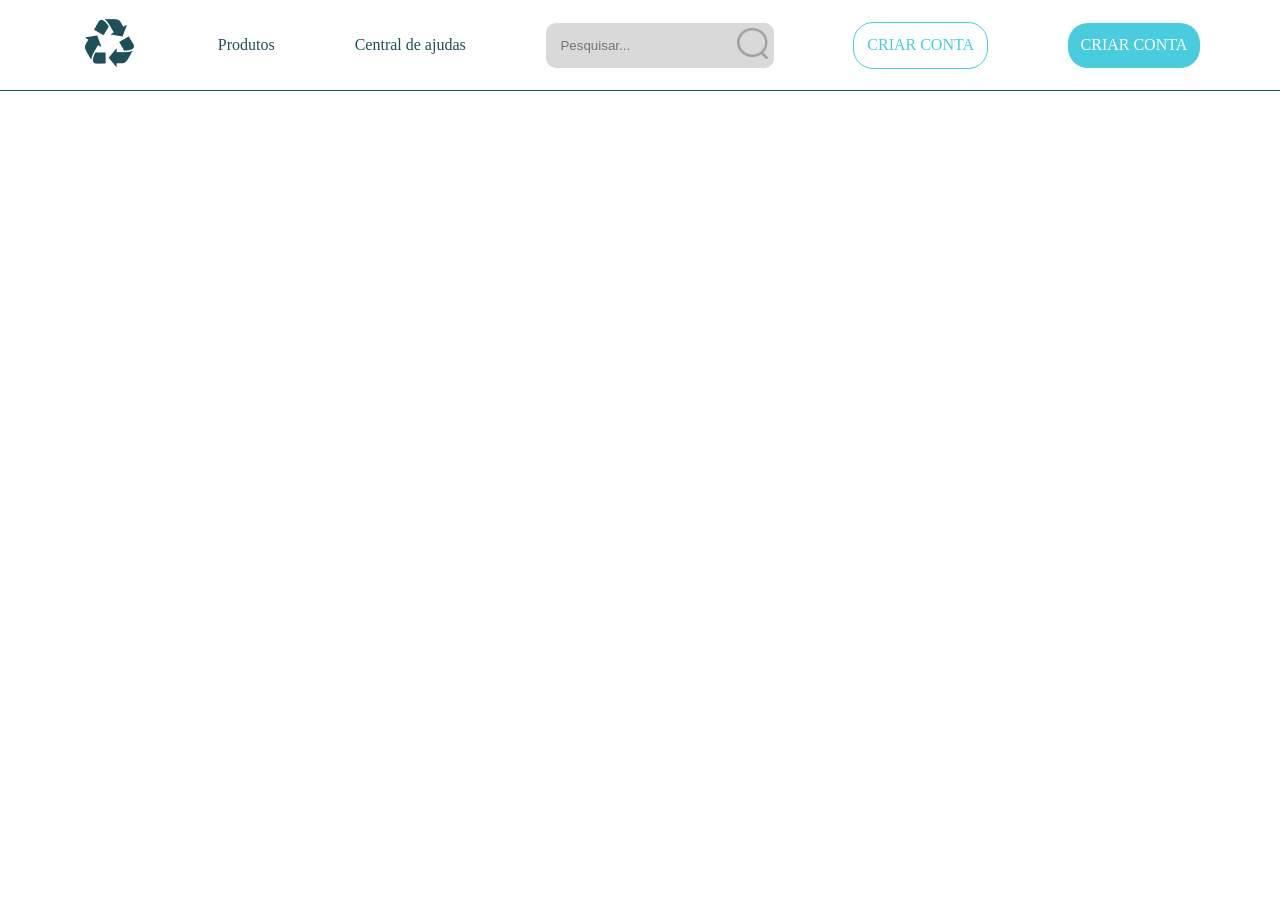
==== index.html @ 84616936 "header" ====
<!DOCTYPE html>
<html lang="pt-br">
<head>
    <meta charset="UTF-8">
    <meta name="viewport" content="width=device-width, initial-scale=1.0">
    <link rel="stylesheet" href="style.css">
    <title>Login</title>
</head>
<body>
    <header>
        <img src="/imgs/logo.png" alt="">
        
        <a href="">Produtos</a>
        
        <a href="">Central de ajudas</a>
        
        <div id="search_bar">
            <input type="text" placeholder="Pesquisar...">

            <button id="btn_search">
                <img src="/imgs/search_icon.png" alt="">
            </button>

        </div>

        <a href="" id="btn_register">CRIAR CONTA</a>

        <a href="" id="btn_login">CRIAR CONTA</a>

    </header>

</body>
</html>
---- style.css ----
*{
    margin: 0;
}

header{
    display: flex;
    width: 100%;
    height: 10vh;
    justify-content: space-evenly;
    align-items: center;
    border-bottom: 1px solid #1D5057;
}

header a{
    text-decoration: none;
    color: #1D5057;
}

#search_bar{
    display: flex;
    align-items: center;
    border: none;
    border-radius: 10px;
    background-color: #D9D9D9;
    color: #9E9E9E;
    height: 5vh;
    min-width: 5vw;
}

#search_bar input{
    background-color: transparent;
    min-width: 5vw;
    border: none;
    margin-left: 0.8rem;
}

#btn_search{
    height: 100%;
    border: none;
    border-radius: 10px;
    background-color: #D9D9D9;
    cursor: pointer;
}

#btn_search:hover{
    background-color: #9e9e9e49;
}

#btn_search img{
    height: 70%;
}

#btn_register{
    display: flex;
    align-items: center;
    border: 1px solid #49CCDD;
    border-radius: 20px;
    color: #49CCDD;
    height: 5vh;
    padding-inline: 0.8rem;
}

#btn_login{
    display: flex;
    align-items: center;
    border: none;
    border-radius: 20px;
    color: white;
    background-color: #49CCDD;
    height: 5vh;
    padding-inline: 0.8rem;
}
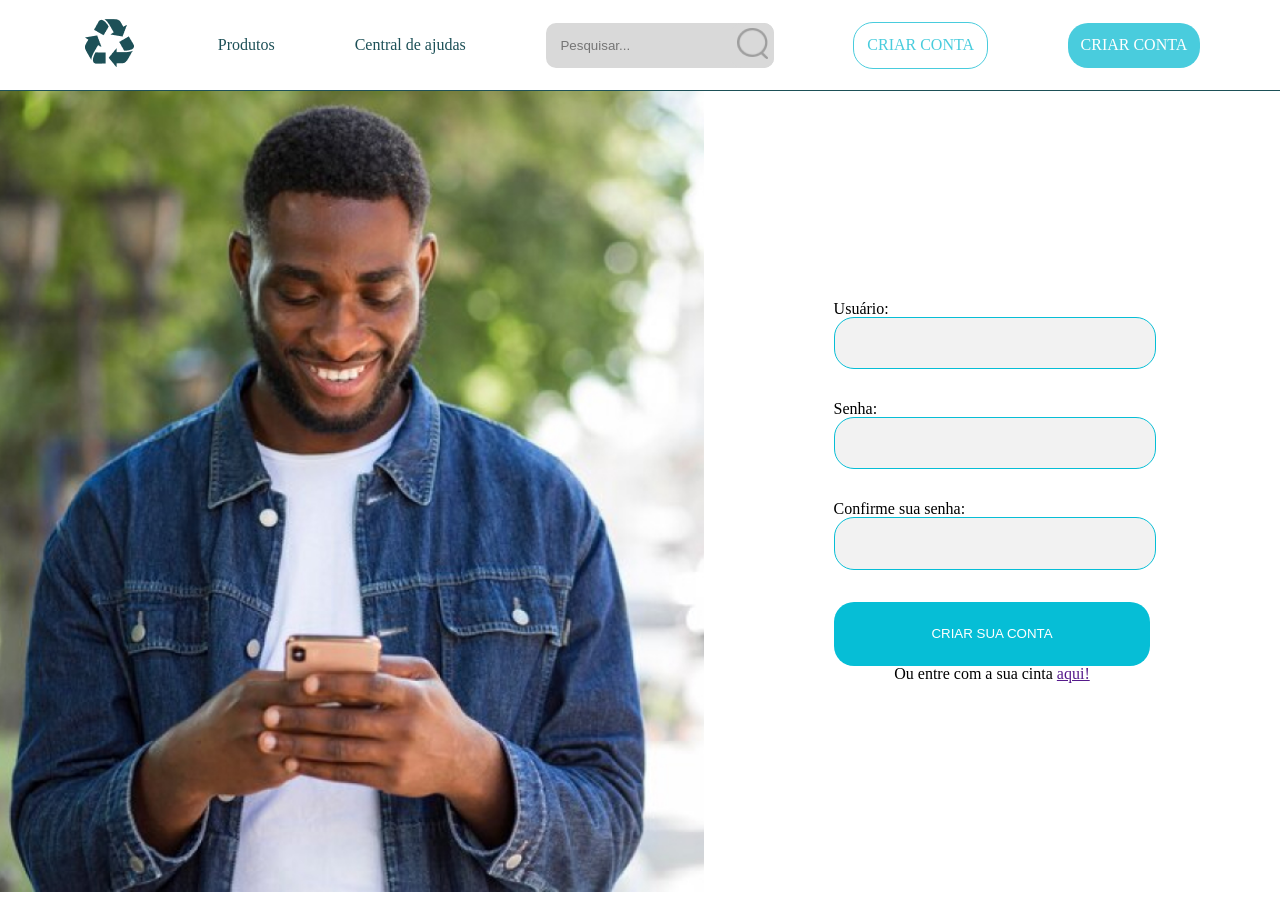
==== commit a4518158: "git" ====
--- a/index.html
+++ b/index.html
@@ -3,9 +3,11 @@
 <head>
     <meta charset="UTF-8">
     <meta name="viewport" content="width=device-width, initial-scale=1.0">
+    <link rel="stylesheet" href="reset.css">
     <link rel="stylesheet" href="style.css">
     <title>Login</title>
 </head>
+
 <body>
     <header>
         <img src="/imgs/logo.png" alt="">
@@ -29,5 +31,30 @@
 
     </header>
 
+    <main>
+        <div id="main_left">
+        </div>
+
+        <div id="main_rigth">
+
+            <div id="main_form">
+                <p>Usuário:</p>
+                <input type="text">
+
+                <p>Senha:</p>
+                <input type="text">
+
+                <p>Confirme sua senha:</p>
+                <input type="text">
+
+                <button>CRIAR SUA CONTA</button>
+                <p2>Ou entre com a sua cinta <a href="">aqui!</a></p2>
+            </div>
+
+        </div>
+    </main>
+
+
+    <!-- -->
 </body>
 </html>
--- a/style.css
+++ b/style.css
@@ -1,6 +1,8 @@
-*{
-    margin: 0;
+body{
+    height: 89vh;
 }
+
+/* Header */
 
 header{
     display: flex;
@@ -69,4 +71,67 @@
     background-color: #49CCDD;
     height: 5vh;
     padding-inline: 0.8rem;
-}+}
+
+ /* Header -- */
+
+/* Main */
+
+main{
+    display: flex;
+    height: 100%;
+}
+
+#main_left{
+    width: 55%;
+    height: 100%;
+    background-image: url(/imgs/reg_log_pic.jpg);
+    background-size: cover;
+    background-repeat: no-repeat;
+}   
+
+
+#main_rigth{
+    width: 45%;
+    display: flex;
+    flex-direction: column;
+    justify-content: center;
+    align-items: center;
+}
+
+#main_form{
+    display: flex;
+    flex-direction: column;
+    width: 55%;
+    height: 100%;
+    justify-content: center;
+}
+
+#main_form input{
+    border-radius: 20px;
+    border: 1px solid #06BED6;
+    background-color: #F2F2F2;
+    width: 100%;
+    height: 6%;
+}
+
+#main_form button{
+    border-radius: 20px;
+    border: none;
+    background-color: #06BED6;
+    color: white;
+    width: 100%;
+    height: 8%;
+}
+
+#main_form p2{
+    align-self: center;
+}
+
+
+#main_form input{
+    margin-bottom: 2rem;
+}
+
+
+/* Main -- */
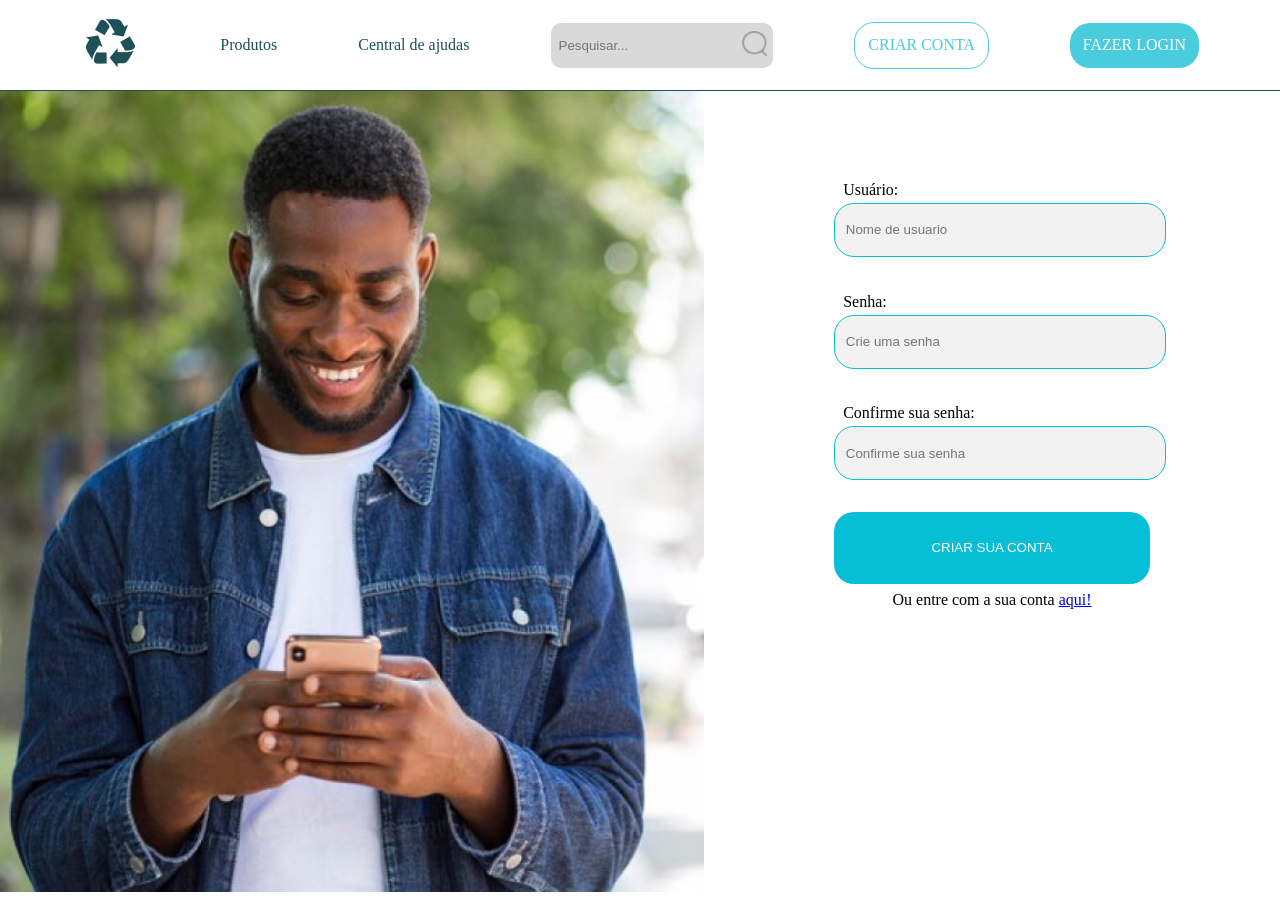
==== commit 4c185289: "git" ====
--- a/index.html
+++ b/index.html
@@ -3,8 +3,9 @@
 <head>
     <meta charset="UTF-8">
     <meta name="viewport" content="width=device-width, initial-scale=1.0">
-    <link rel="stylesheet" href="reset.css">
-    <link rel="stylesheet" href="style.css">
+    <link rel="stylesheet" href="/css/reset.css">
+    <link rel="stylesheet" href="/css/header.css">
+    <link rel="stylesheet" href="/css/style.css">
     <title>Login</title>
 </head>
 
@@ -17,7 +18,7 @@
         <a href="">Central de ajudas</a>
         
         <div id="search_bar">
-            <input type="text" placeholder="Pesquisar...">
+            <input type="search" placeholder="Pesquisar...">
 
             <button id="btn_search">
                 <img src="/imgs/search_icon.png" alt="">
@@ -27,7 +28,7 @@
 
         <a href="" id="btn_register">CRIAR CONTA</a>
 
-        <a href="" id="btn_login">CRIAR CONTA</a>
+        <a href="/login.html" id="btn_login">FAZER LOGIN</a>
 
     </header>
 
@@ -38,17 +39,17 @@
         <div id="main_rigth">
 
             <div id="main_form">
-                <p>Usuário:</p>
-                <input type="text">
+                <label>Usuário:</label>
+                <input type="text" id="reg_name" autofocus required pattern="[A-Za-z]{3}" placeholder="Nome de usuario">
 
-                <p>Senha:</p>
-                <input type="text">
+                <label>Senha:</label>
+                <input type="text" required pattern="[A-Za-z]{8}" placeholder="Crie uma senha">
 
-                <p>Confirme sua senha:</p>
-                <input type="text">
+                <label>Confirme sua senha:</label>
+                <input type="text" required pattern="[A-Za-z]{8}" placeholder="Confirme sua senha">
 
                 <button>CRIAR SUA CONTA</button>
-                <p2>Ou entre com a sua cinta <a href="">aqui!</a></p2>
+                <p2>Ou entre com a sua conta <a href="/login.html">aqui!</a></p2>
             </div>
 
         </div>
--- a/css/header.css
+++ b/css/header.css
@@ -0,0 +1,72 @@
+/* Header */
+
+header{
+    display: flex;
+    width: 100%;
+    height: 10vh;
+    justify-content: space-evenly;
+    align-items: center;
+    border-bottom: 1px solid #1D5057;
+}
+
+header a{
+    text-decoration: none;
+    color: #1D5057;
+}
+
+#search_bar{
+    display: flex;
+    align-items: center;
+    border: none;
+    border-radius: 10px;
+    background-color: #D9D9D9;
+    color: #9E9E9E;
+    height: 5vh;
+    min-width: 5vw;
+}
+
+#search_bar input{
+    background-color: transparent;
+    min-width: 3vw;
+    border: none;
+    padding: 0.2rem 0.5rem;
+}
+
+#btn_search{
+    height: 100%;
+    border: none;
+    border-radius: 10px;
+    background-color: #D9D9D9;
+    cursor: pointer;
+}
+
+#btn_search:hover{
+    background-color: #9e9e9e49;
+}
+
+#btn_search img{
+    height: 60%;
+}
+
+#btn_register{
+    display: flex;
+    align-items: center;
+    border: 1px solid #49CCDD;
+    border-radius: 20px;
+    color: #49CCDD;
+    height: 5vh;
+    padding-inline: 0.8rem;
+}
+
+#btn_login{
+    display: flex;
+    align-items: center;
+    border: none;
+    border-radius: 20px;
+    color: white;
+    background-color: #49CCDD;
+    height: 5vh;
+    padding-inline: 0.8rem;
+}
+
+ /* Header -- */
--- a/css/style.css
+++ b/css/style.css
@@ -0,0 +1,69 @@
+
+
+/* Main */
+
+main{
+    display: flex;
+    height: 100%;
+}
+
+#main_left{
+    width: 55%;
+    height: 100%;
+    background-image: url(/imgs/reg_log_pic.jpg);
+    background-size: cover;
+    background-repeat: no-repeat;
+}   
+
+
+#main_rigth{
+    width: 45%;
+    display: flex;
+    flex-direction: column;
+    align-items: center;
+}
+
+#main_form{
+    display: flex;
+    flex-direction: column;
+    width: 55%;
+    height: 100%;
+    margin-top: 15%;
+}
+
+#main_form label{
+    padding: 0.3rem 0.6rem;
+
+}
+
+#main_form input{
+    border-radius: 20px;
+    border: 1px solid #06BED6;
+    background-color: #F2F2F2;
+    width: 100%;
+    height: 7%;
+    padding-left: 0.7rem;
+}
+
+#main_form button{
+    border-radius: 20px;
+    border: none;
+    background-color: #06BED6;
+    color: white;
+    width: 100%;
+    height: 10%;
+    cursor: pointer;
+}
+
+#main_form p2{
+    padding-top: 0.5rem;
+    align-self: center;
+}
+
+
+#main_form input{
+    margin-bottom: 2rem;
+}
+
+
+/* Main -- */
